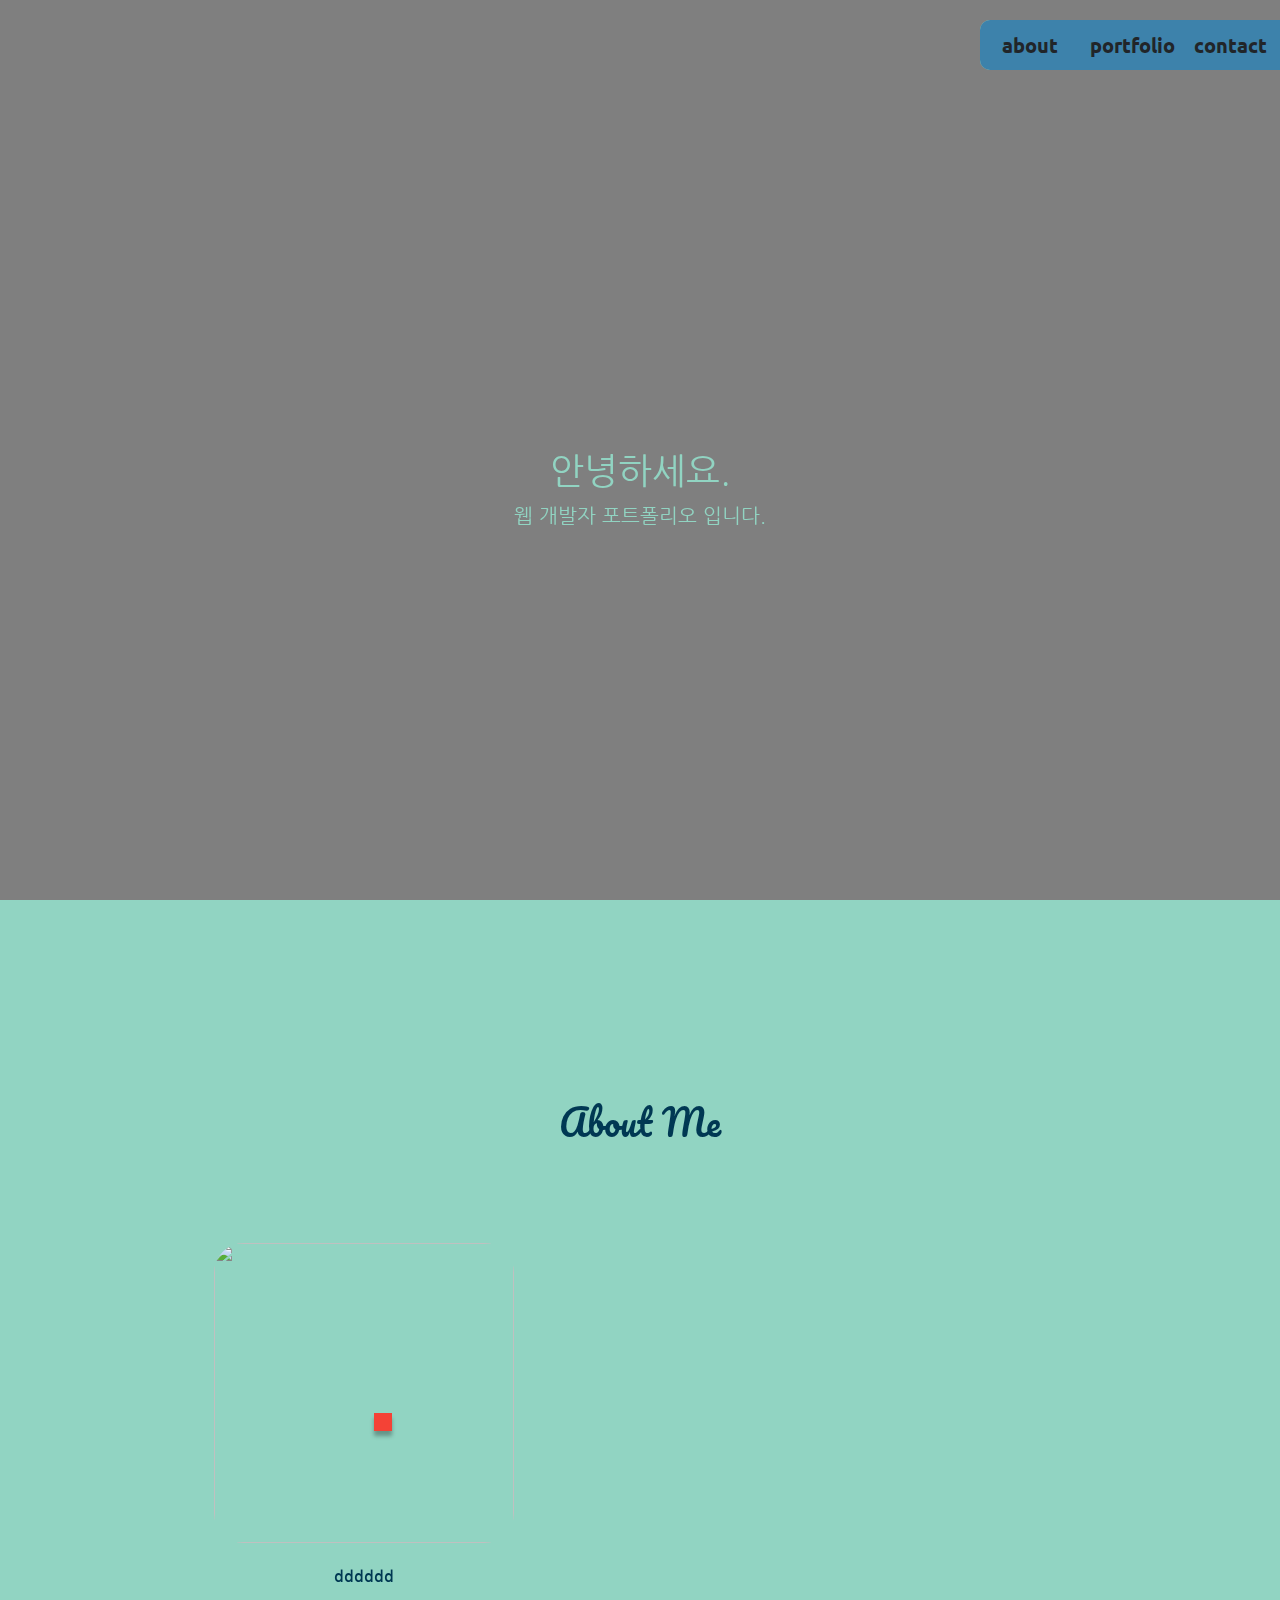
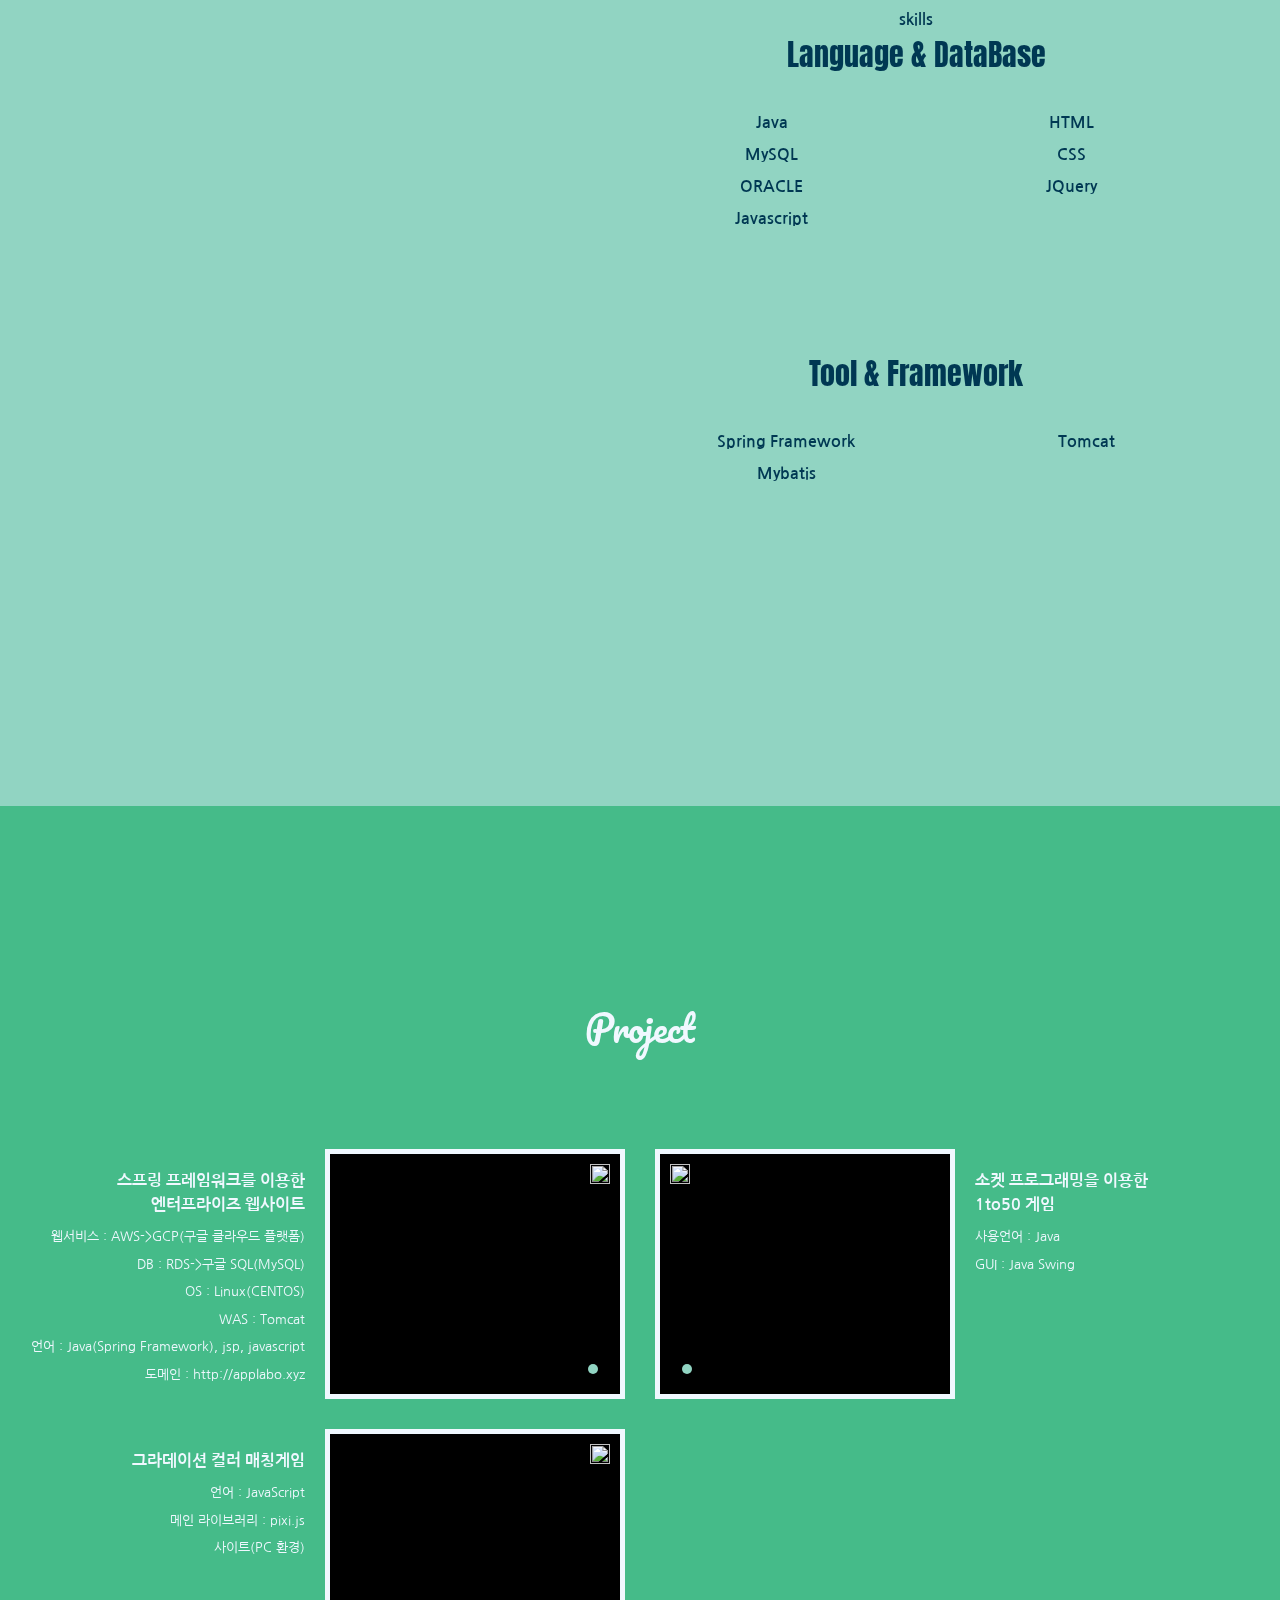
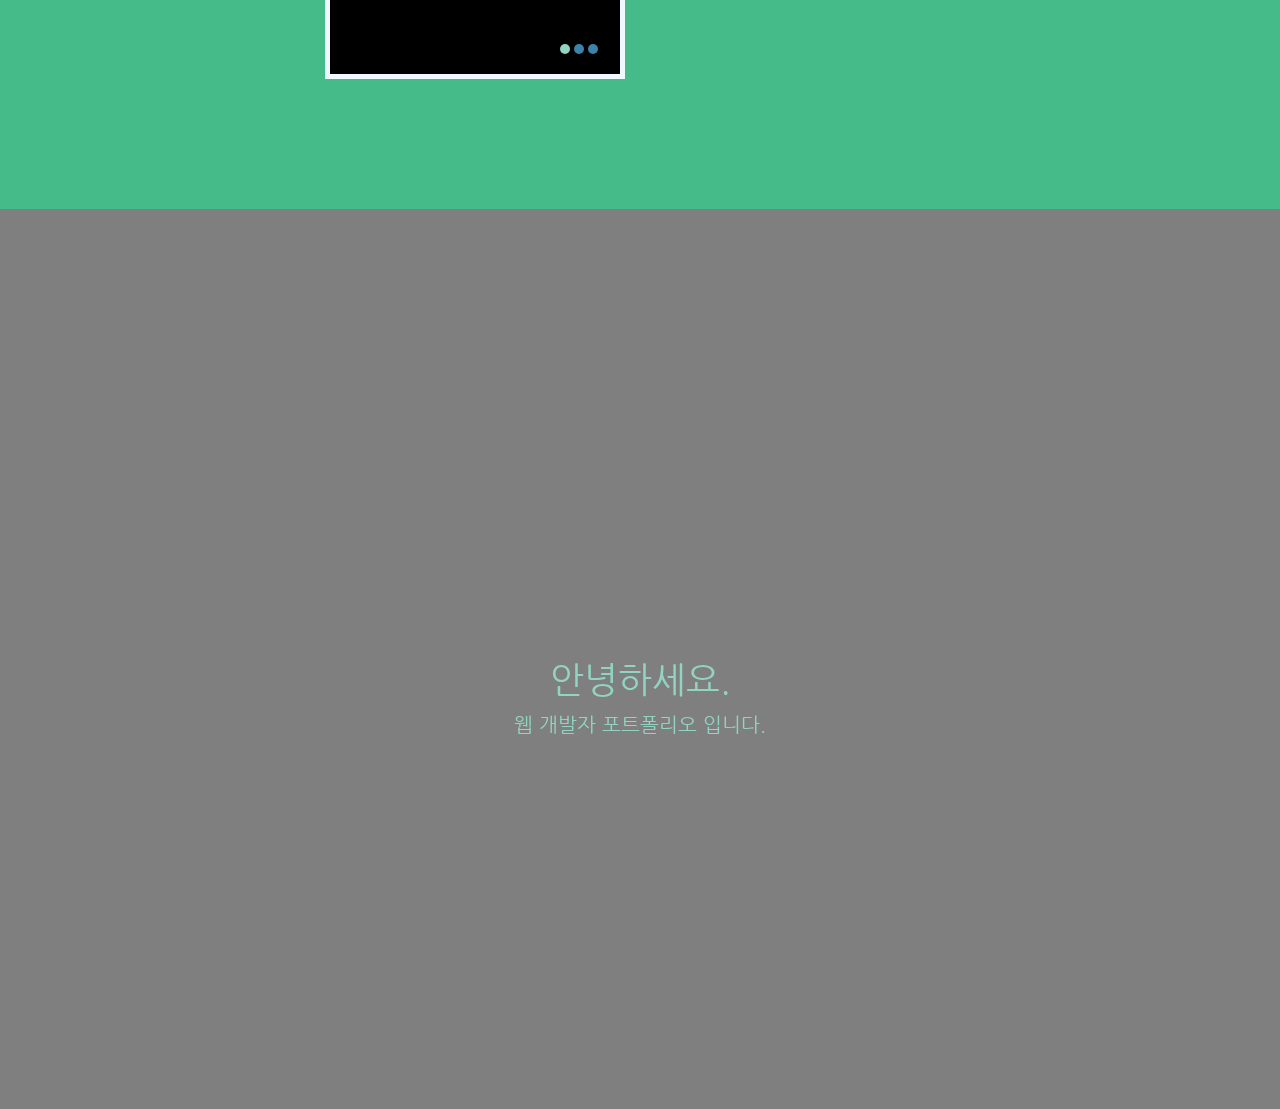
==== bing.html @ ce25c98d "bing" ====
<!DOCTYPE html>
<html lang="en">

<head>
    <meta charset="UTF-8">
    <meta name="viewport" content="width=device-width, initial-scale=1.0">
    <title>한범희의 포트폴리오입니다.</title>
    <link href="https://fonts.googleapis.com/css?family=Nanum+Gothic" rel="stylesheet">
    <link href="https://fonts.googleapis.com/css?family=Anton" rel="stylesheet">
    <link href="https://fonts.googleapis.com/css?family=Anton|Ubuntu" rel="stylesheet">
    <link href="https://fonts.googleapis.com/css?family=Anton|Pacifico|Ubuntu" rel="stylesheet">


    <link rel="stylesheet" href="https://maxcdn.bootstrapcdn.com/bootstrap/4.0.0/css/bootstrap.min.css" integrity="sha384-Gn5384xqQ1aoWXA+058RXPxPg6fy4IWvTNh0E263XmFcJlSAwiGgFAW/dAiS6JXm" crossorigin="anonymous">
    <script src="https://ajax.googleapis.com/ajax/libs/jquery/3.4.0/jquery.min.js"></script>

    <script src="https://cdnjs.cloudflare.com/ajax/libs/popper.js/1.12.9/umd/popper.min.js" integrity="sha384-ApNbgh9B+Y1QKtv3Rn7W3mgPxhU9K/ScQsAP7hUibX39j7fakFPskvXusvfa0b4Q" crossorigin="anonymous"></script>
    <script src="https://maxcdn.bootstrapcdn.com/bootstrap/4.0.0/js/bootstrap.min.js" integrity="sha384-JZR6Spejh4U02d8jOt6vLEHfe/JQGiRRSQQxSfFWpi1MquVdAyjUar5+76PVCmYl" crossorigin="anonymous"></script>
    <link rel="stylesheet" href="https://use.fontawesome.com/releases/v5.8.1/css/all.css" integrity="sha384-50oBUHEmvpQ+1lW4y57PTFmhCaXp0ML5d60M1M7uH2+nqUivzIebhndOJK28anvf" crossorigin="anonymous">

    <link rel="stylesheet" href="css/style3.css">
</head>

<body>
    <div class="back"></div>
    <nav class="navbar0">
        <ul class="menu">
            <li class="menuitem">about</li>
            <li class="menuitem">portfolio</li>
            <li class="menuitem">contact</li>
        </ul>
    </nav>
    <div class="main">
        <div class="main_center">
            <h1 class="main_text_center">안녕하세요.</h1>
            <p class="lead main_text_center">웹 개발자 포트폴리오 입니다.</p>
        </div>
    </div>

    <div class="aboutme">
        <h1 class="aboutme_text_center">About Me</h1>
        <div class="aboutme_box">
            <div class="aboutme_me">
                <div class="aboutme_me_cont">
                    <img src="res/5.png" alt="" class="profile_img">
                    <p class="profile_txt">dddddd</p>
                </div>
            </div>
            <div class="aboutme_skill">
                <span class="aboutme_skill_sub">skills</span>
                <div class="aboutme_skill_cont">

                    <span class="skill_sub">Language & DataBase</span>
                    <div class="skill_col">
                        <ul>
                            <li>Java</li>
                            <li>MySQL</li>
                            <li>ORACLE</li>
                            <li>Javascript</li>
                        </ul>
                        <ul>
                            <li>HTML</li>
                            <li>CSS</li>
                            <li>JQuery</li>
                        </ul>
                    </div>

                    <span class="skill_sub">Tool & Framework</span>
                    <div class="skill_col">
                        <ul>
                            <li>Spring Framework</li>
                            <li>Mybatis</li>

                        </ul>
                        <ul>
                            <li>Tomcat</li>
                        </ul>
                    </div>
                </div>
            </div>
        </div>
    </div>
    <div class="project">
        <h1 class="project_text_center">Project</h1>
        <div class="project_box">
            <div class="project_left">
                <div class="project_item_sub">
                    <div class="subcenter">스프링 프레임워크를 이용한 <br />엔터프라이즈 웹사이트
                    </div>
                    <ul>
                        <li>웹서비스 : AWS->GCP(구글 클라우드 플랫폼)</li>
                        <li>DB : RDS->구글 SQL(MySQL)</li>
                        <li>OS : Linux(CENTOS)</li>
                        <li>WAS : Tomcat</li>
                        <li>언어 : Java(Spring Framework), jsp, javascript</li>
                        <li>도메인 : http://applabo.xyz</li>
                        <li class="git"><a href="https://github.com/bumheehan/MiniGameHeavenFront" target="_blank"><i class="fab fa-github"></i></a></li>
                    </ul>

                </div>
                <div class="project_item_cont">
                    <div id="myCarousel1" class="carousel slide" data-ride="carousel">
                        <ol class="carousel-indicators carousel-indicators-numbers">
                            <li data-target="#myCarousel1" data-slide-to="0" class="active"></li>

                        </ol>
                        <div class="carousel-inner">
                            <div class="carousel-item active">
                                <a href="https://youtu.be/w5eQlGDR6lE" target="_blank"><img src="https://img.youtube.com/vi/w5eQlGDR6lE/0.jpg" alt=""></a>
                            </div>

                        </div>
                    </div>

                </div>
            </div>

            <div class="project_right">
                <div class="project_item_sub">
                    <div class="subcenter">소켓 프로그래밍을 이용한<br /> 1to50 게임</div>
                    <ul>
                        <li>사용언어 : Java</li>
                        <li>GUI : Java Swing </li>
                        <li class="git"><a href="https://github.com/bumheehan/1to50" target="_blank"><i class="fab fa-github"></i></a></li>
                    </ul>

                </div>
                <div class="project_item_cont">

                    <div id="myCarousel2" class="carousel slide" data-ride="carousel">
                        <ol class="carousel-indicators carousel-indicators-numbers">
                            <li data-target="#myCarousel2" data-slide-to="0" class="active"></li>

                        </ol>
                        <div class="carousel-inner">
                            <div class="carousel-item active">
                                <a href="https://youtu.be/AVnaVDQXX8I" target="_blank"><img src="https://img.youtube.com/vi/AVnaVDQXX8I/0.jpg" alt=""></a>
                            </div>

                        </div>
                    </div>
                </div>
            </div>
            <div class="project_left">
                <div class="project_item_sub">
                    <div class="subcenter">그라데이션 컬러 매칭게임
                    </div>
                    <ul>
                        <li>언어 : JavaScript</li>
                        <li>메인 라이브러리 : pixi.js</li>
                        <li>사이트(PC 환경)</li>
                        <li class="git"><a href="https://github.com/bumheehan/colormatch" target="_blank"><i class="fab fa-github"></i></a></li>
                    </ul>

                </div>
                <div class="project_item_cont">
                    <div id="myCarousel3" class="carousel slide" data-ride="carousel">
                        <ol class="carousel-indicators carousel-indicators-numbers">
                            <li data-target="#myCarousel3" data-slide-to="0" class="active"></li>
                            <li data-target="#myCarousel3" data-slide-to="1"></li>
                            <li data-target="#myCarousel3" data-slide-to="2"></li>
                        </ol>
                        <div class="carousel-inner">
                           <div class="carousel-item active">
                                <a href="http://www.applabo.xyz/game?game=1" target="_blank"><img src="res/77.png" alt=""></a>
                            </div>
                            <div class="carousel-item ">
                                <a href="http://www.applabo.xyz/game?game=1" target="_blank"><img src="res/55.png" alt=""></a>
                            </div>
                            <div class="carousel-item">
                                <a href="http://www.applabo.xyz/game?game=1" target="_blank"><img src="res/66.png" alt=""></a>
                            </div>

                        </div>
                    </div>


                </div>
            </div>


        </div>
    </div>
    <div class="contact">
        <div class="main_center">
            <h1 class="main_text_center">안녕하세요.</h1>
            <p class="lead main_text_center">웹 개발자 포트폴리오 입니다.</p>
        </div>

    </div>
</body>
<script>

</script>
<script src="js/portfolio.js"></script>

</html>
---- css/style3.css ----
/*
#91d4c2
#45bb89
#3d82ab
#003853

*/


* {
    margin: 0;
    padding: 0;
    box-sizing: border-box;
    font-family: 'Nanum Gothic', sans-serif;
    font-weight: bold;


}

ol,
ul {
    list-style: none;
}

a {
    outline: 0;
    text-decoration: none;
}

img {
    border: 0;
}

body,
html {
    height: 100%;
    min-width:360px;
}


.back {
    width: 100%;
    height: 100%;
    background-image: url(/res/background.jpg);
    background-repeat: no-repeat;
    background-size: cover;
    position: fixed;
    background-position: center;
    z-index: -1;
}

.main {
    height: 100%;
    background: rgba(0, 0, 0, 0.5);
}

.menu {
    width: 300px;
    height: 50px;
    position: fixed;
    background: #91d4c2;
    right: 0;
    top: 20px; /* 상단 여백 추가 */
    list-style-type: none;
    overflow: hidden;
    /*background-color: #003853; 제거 */
    z-index: 100; /* 100 200 300 500 1000 단위를 크게줘서 끊어주면 나중에 인덱스 관리할때 편함 */
    border-radius: 10px 0px 0px 10px;

}

.menu li {
    float: left;
}

.menuitem {
    width: 100px;
    height: 100%;
    text-align: center;
    background: #3d82ab;
    font-size: 20px;
    padding: 10px;
    font-family: 'Ubuntu', sans-serif;
    cursor: pointer;
}

.menuitem:hover {
    background: #1c7db7;
}

.aboutme {
    padding-top: 200px;
    width: 100%;
    background:#91d4c2;
    padding-bottom: 200px;
    color: #003853;

}

.project {
    width: 100%;
    background: #45bb89;
    padding-top: 200px;
    padding-bottom: 100px;
    color: aliceblue;
}

.contact {
    width: 100%;
    height: 100%;
    background: rgba(0,0,0,0.5);
}

.main_center {
    color: #91d4c2;
    position: relative;
    top: 50%;
}

.main_text_center {

    text-align: center;
    font-size: 36px;
}

.lead {
    font-size: 20px;
}

.aboutme_text_center {
    font-family: 'Anton', sans-serif;
    font-family: 'Ubuntu', sans-serif;
    font-family: 'Pacifico', cursive;
    font-size: 36px;
    text-align: center;
}

.aboutme_box {
    max-width: 1440px; /* 노트북 가장많이 쓰는 사이즈로 최대 width 값 적용 */
    width: 90%;
    margin-left: auto;
    margin-right: auto;
    margin-top: 100px;
}

.aboutme_me {
    position: relative;
    float: left;
    width: 600px;

}

.aboutme_skill {
    position: relative;
    width: 600px;
    float: right;
}

.aboutme_box::after {
    display: block;
    content: '';
    clear: both;
}

.project_text_center {
    font-family: 'Anton', sans-serif;
    font-family: 'Ubuntu', sans-serif;
    font-family: 'Pacifico', cursive;
    font-size: 36px;
    text-align: center;
    position: relative;
    top: 20%;
}

.project_box {
    position: relative;
    top: 30%;
    width: 1230px;
    margin-top: 100px;
    margin-left: auto;
    margin-right: auto;
}

.project_left {
    width: 600px;
    height: 250px;
    margin-bottom: 30px;
    float: left;
}

.project_right {
    width: 600px;
    height: 250px;
    margin-bottom: 30px;
    float: right;
}

.project_right .project_item_sub {padding-left:20px; text-align: left;} /* 추가 */

.project_left div:first-child {
    float: left;
    text-align: right; /* 추가 */
}
.project_left .project_item_sub {padding-right:20px;} /* 추가 */

.project_left div:last-child {
    float: right;
}

.project_right div:first-child {
    float: right;
}

.project_right div:last-child {
    float: left;
}

.project_item_sub {
    width: 300px;
    height: 250px;
    position: relative;
    text-align: center;
}

.project_item_cont {
    width: 300px;
    height: 250px;
    position: relative;
    padding: 10px;
    background: black;
    border: 5px aliceblue solid;
}

.project_box::after {
    display: block;
    content: '';
    clear: both;
}

.project_left::after {
    display: block;
    content: '';
    clear: both;
}

.project_right::after {
    display: block;
    content: '';
    clear: both;
}

@media screen and (min-width:700px) and (max-width:1279px) {
    .aboutme_me {
        float: none;
        margin-left: auto;
        margin-right: auto;

    }

    .aboutme_skill {
        float: none;
        margin-left: auto;
        margin-right: auto;

    }

    .project_box {
        width: 100%;
    }

    .project_left {
        float: none;
        margin-left: auto;
        margin-right: auto;
    }

    .project_right {
        float: none;
        margin-left: auto;
        margin-right: auto;
    }
}


@media screen and (max-width:699px) {
    .aboutme_me {
        float: none;
        margin-left: auto;
        margin-right: auto;
        width: 90%;

    }

    .aboutme_skill {
        float: none;
        margin-left: auto;
        margin-right: auto;
        width: 90%;

    }

    .project_box {
        width: 100%;
    }
    .project_left div,
    .project_right div,
    .project_left li,
    .project_right li {text-align:center;}

    .subcenter {font-size: 24px;}
    .project_item_sub ul li {margin-top:2px; font-size:14px !important;}
    .project_left {
        float: none;
        margin-left: auto;
        margin-right: auto;
        width: 100%;
        height: auto;
        margin-bottom:70px;
    }

    .project_right {
        width: 100%;
        float: none;
        margin-left: auto;
        margin-right: auto;
        height: auto;
        margin-bottom:50px; /* 추가 */
    }

    .project_item_sub {
        padding:0 !important;
        height: auto;
        float: none;
        margin-left: auto;
        margin-right: auto;
    }

    .project_item_cont {
        float: none;
        margin-left: auto;
        margin-right: auto;
    }

    .project_left div:first-child {
        float: none;
        text-align: center;
    }

    .project_left div:last-child {
        float: none;
    }

    .project_right div:first-child {
        float: none;
    }

    .project_right div:last-child {
        float: none;
    }

    .project {
        padding-top: 100px;
        height: auto;
    }

}



/* 컨텐츠 */

.aboutme_skill_cont {
    width: 100%;
    text-align: center;
}

.aboutme_me_cont {
    width: 100%;
}
.aboutme_skill_sub{
    display: block;
    text-align: center;
}
.profile_img {
    width: 300px;
    height: 300px;
    border-radius: 30px;
    display: block;
    margin-left: auto;
    margin-right: auto;
}

.profile_txt {
    margin-top:20px;
    word-wrap: keep-all;
    text-align: center;
    color: inherit;
    line-height:1.8;
}

.skill_col {
    display: flex;
    justify-content: space-around;
    line-height: 200%;
    margin-top: 30px;
    margin-bottom: 100px;
}

.skill_sub {
    font-size: 30px;
    text-align: center;
    font-family: 'Anton', sans-serif;
    font-weight:normal;
}
.carousel-item img{
    width: 300px;
    height: 220px;
    object-fit: cover;
    overflow: hidden;
}

.project_left .project_item_cont .carousel .carousel-indicators-numbers{
    right: 10px;
    left: auto;
    margin-left: 0;
    margin-right: 0;
    top:200px;
    margin-bottom: 0;
}
.project_right .project_item_cont .carousel .carousel-indicators-numbers{
    right: auto;
    left: 10px;
    margin-left: 0;
    margin-right: 0;
    top: 200px;
    margin-bottom: 0;
}
.carousel-indicators-numbers  li{
    text-indent: inherit;
    text-align: center;
      margin: 0 2px;
      width: 10px;
      height: 10px;
      border: none;
      border-radius: 100%;
      line-height: 30px;
      color: #003853;
      background-color: #3d82ab;
      transition: all 0.25s ease;
    position: relative;





}
.carousel-indicators-numbers .active{
    background-color: #91d4c2;
}
.carousel-indicators-numbers  li:active, .carousel-indicators-numbers  li:hover {
        margin: 0 2px;
        background-color: #45bb89;

    }

.subcenter{
    position: relative;
    top:20px;
    display: block;
    width: 100%;
    color: aliceblue;
    margin-bottom: 30px;
    text-align:left; /* 왼쪽 정렬 */
}

.project_item_sub ul li{
    display: block;
    color: aliceblue;
    font-size: 13px;
    /* text-align: left; 제거 */
    /* margin-left: 20px; 제거 */
    margin-top: 8px; /* 여백 증가 */
    font-weight:normal; /* 폰트 얇게 */
}
.git i {
    color: aliceblue;
    font-size: 30px;
}
.carousel-item a img{
    width: 100%;
    height: 100%;
}


/* 추가 css */
.aboutme_me_cont:after {content:''; position:absolute; top:170px; left:50%; margin-left:10px; display: block; width: 18px; height: 18px; background:#f44236; box-shadow:0px 5px 4px rgba(0,0,0,.3);}

.project_left .project_item_sub {}

.aboutme_me_cont:after {
    animation-name: apple;
    animation-duration: 2s;
    animation-iteration-count: infinite;
    animation-timing-function: linear;
	animation-fill-mode:forwards;
	}

@keyframes apple {
    0% {transform: rotate(25deg);}
    10% {transform: rotate(-25deg);}
    20% {transform: rotate(0deg);}
    50% {top:180px;}
    70% {top:280px;}
    100% {top:280px;}
}
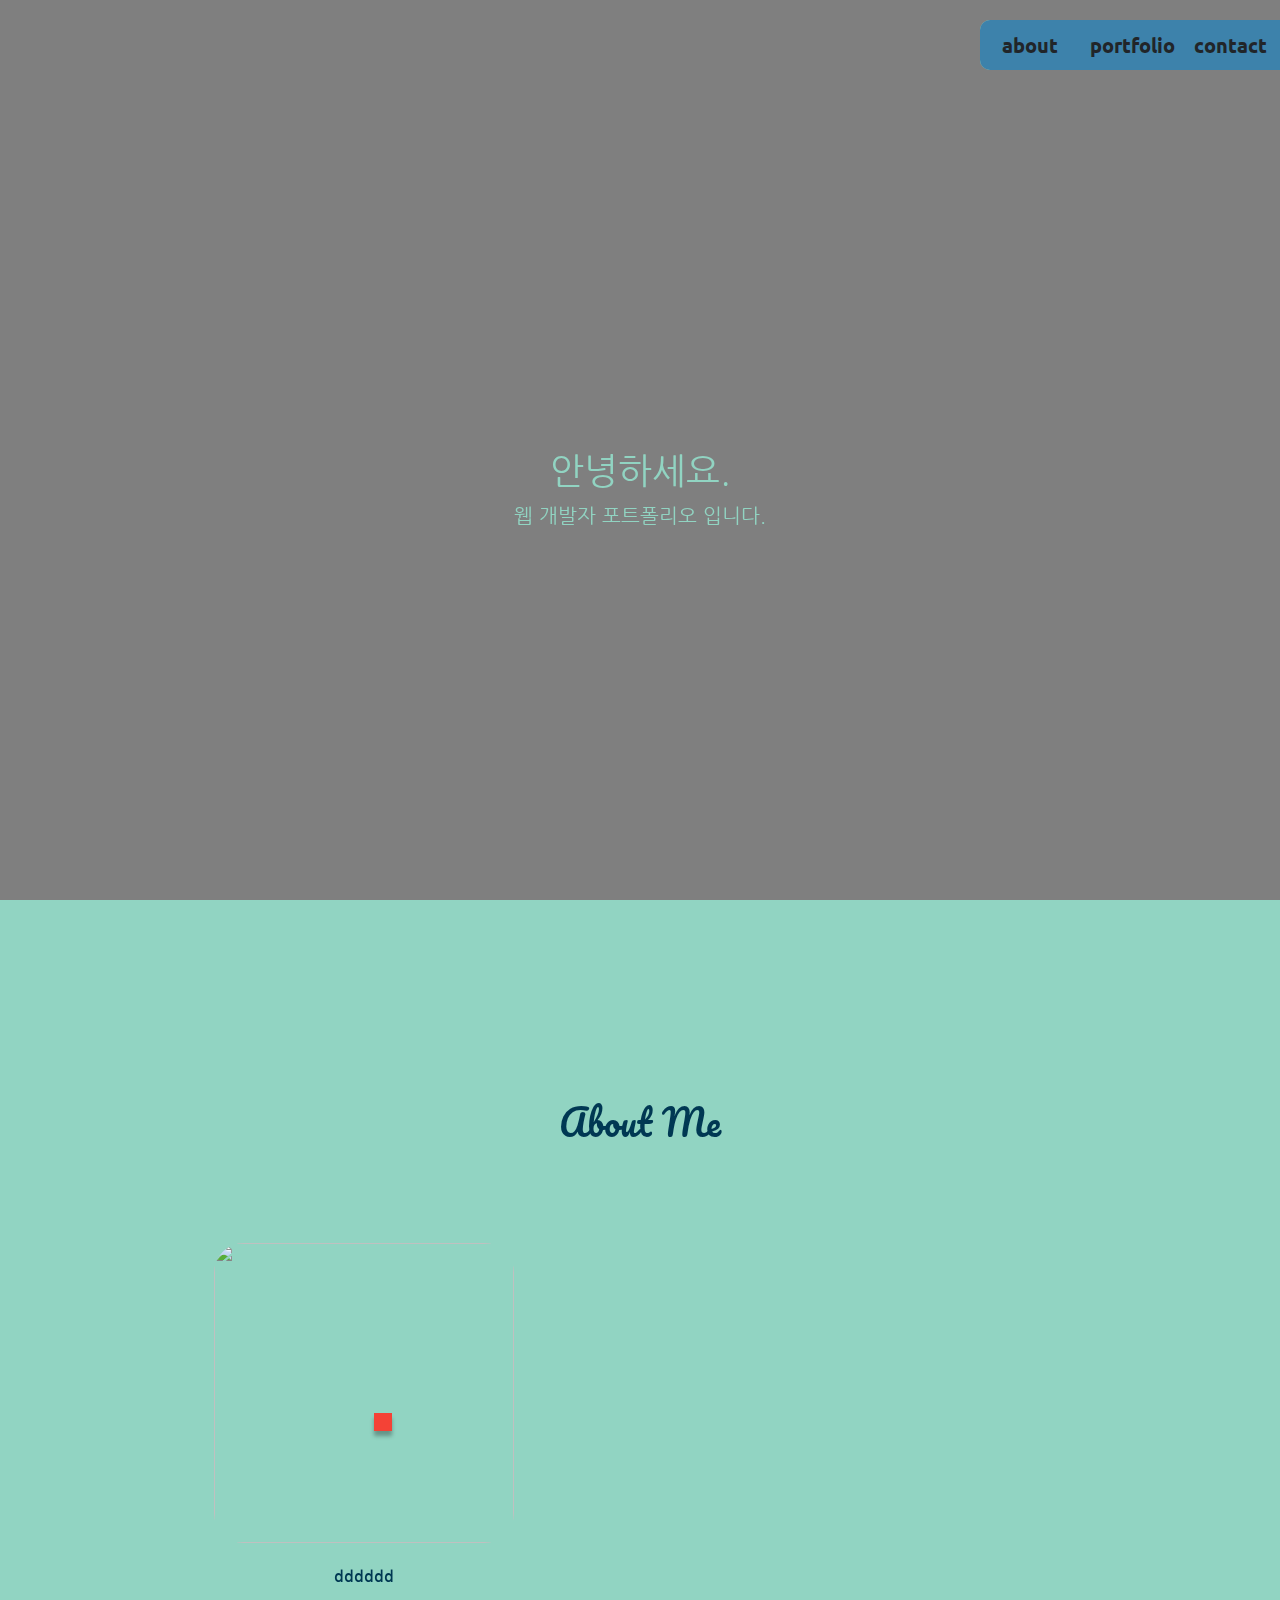
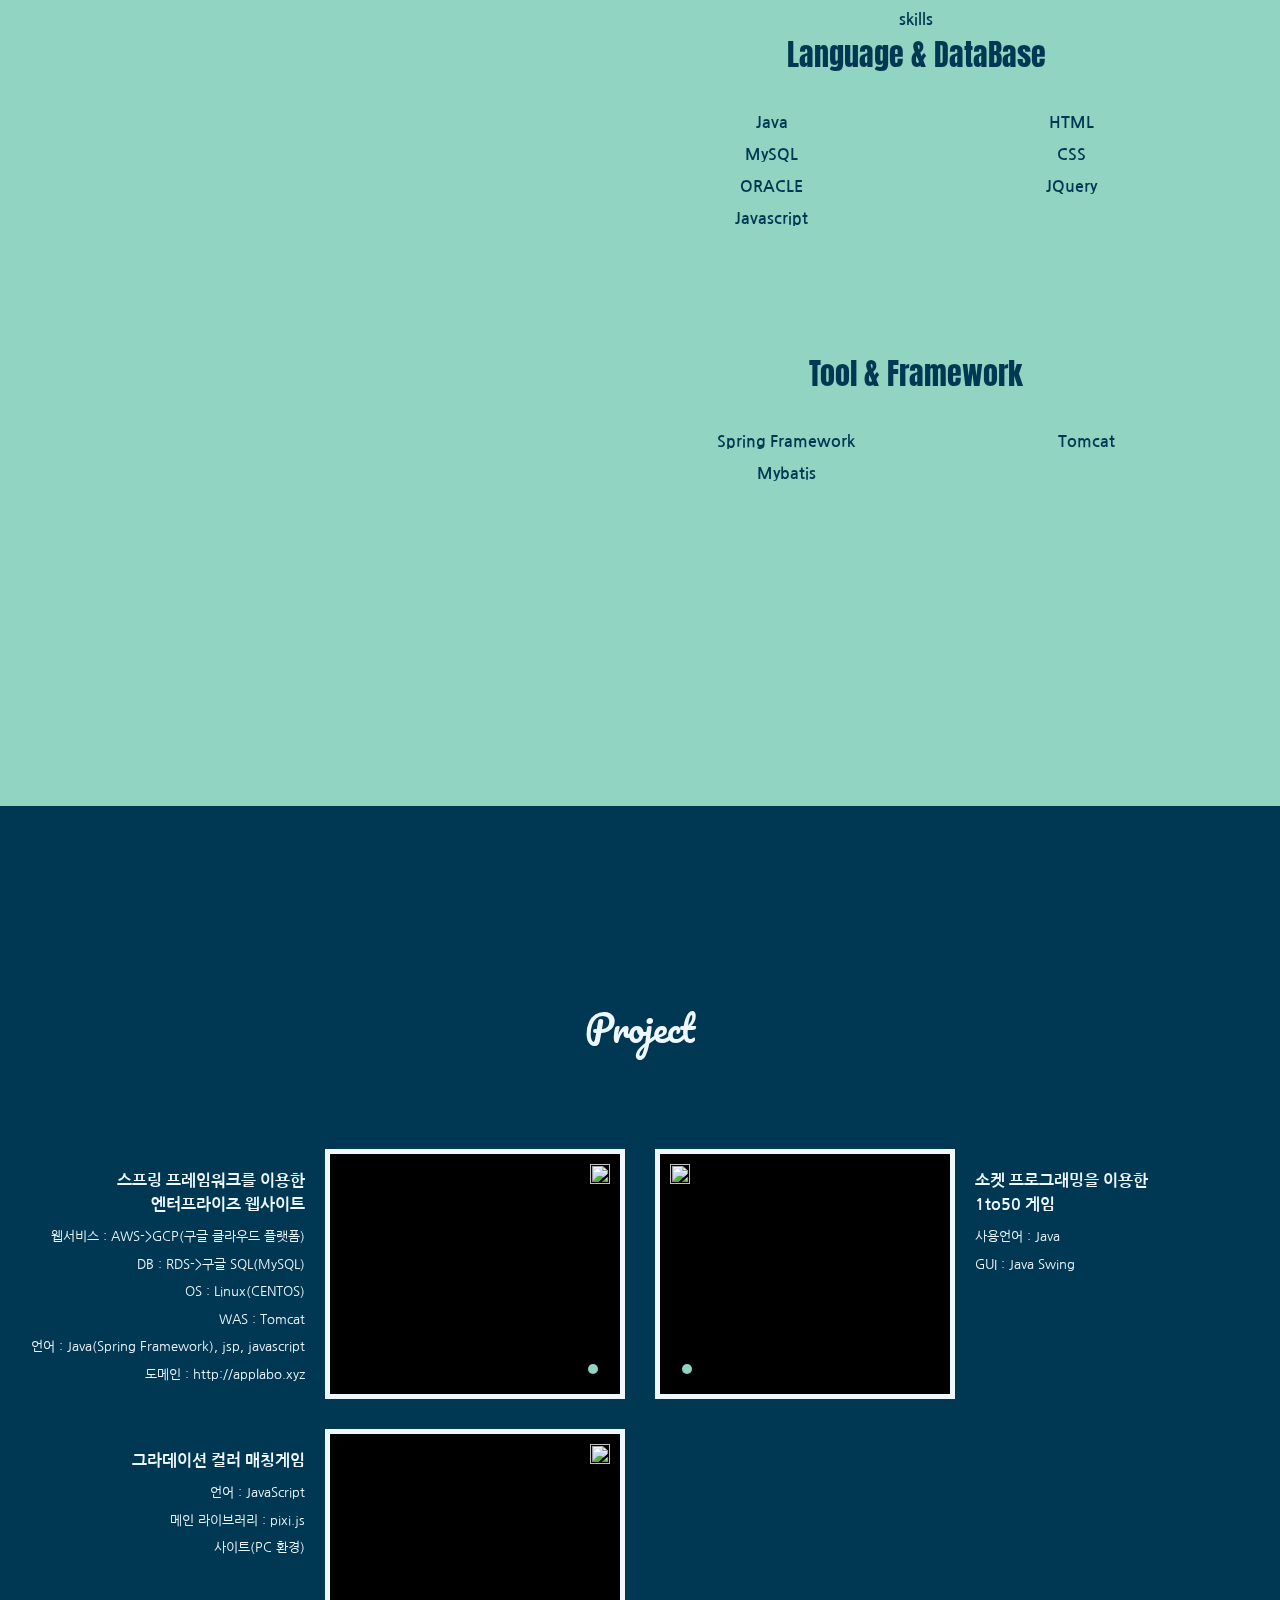
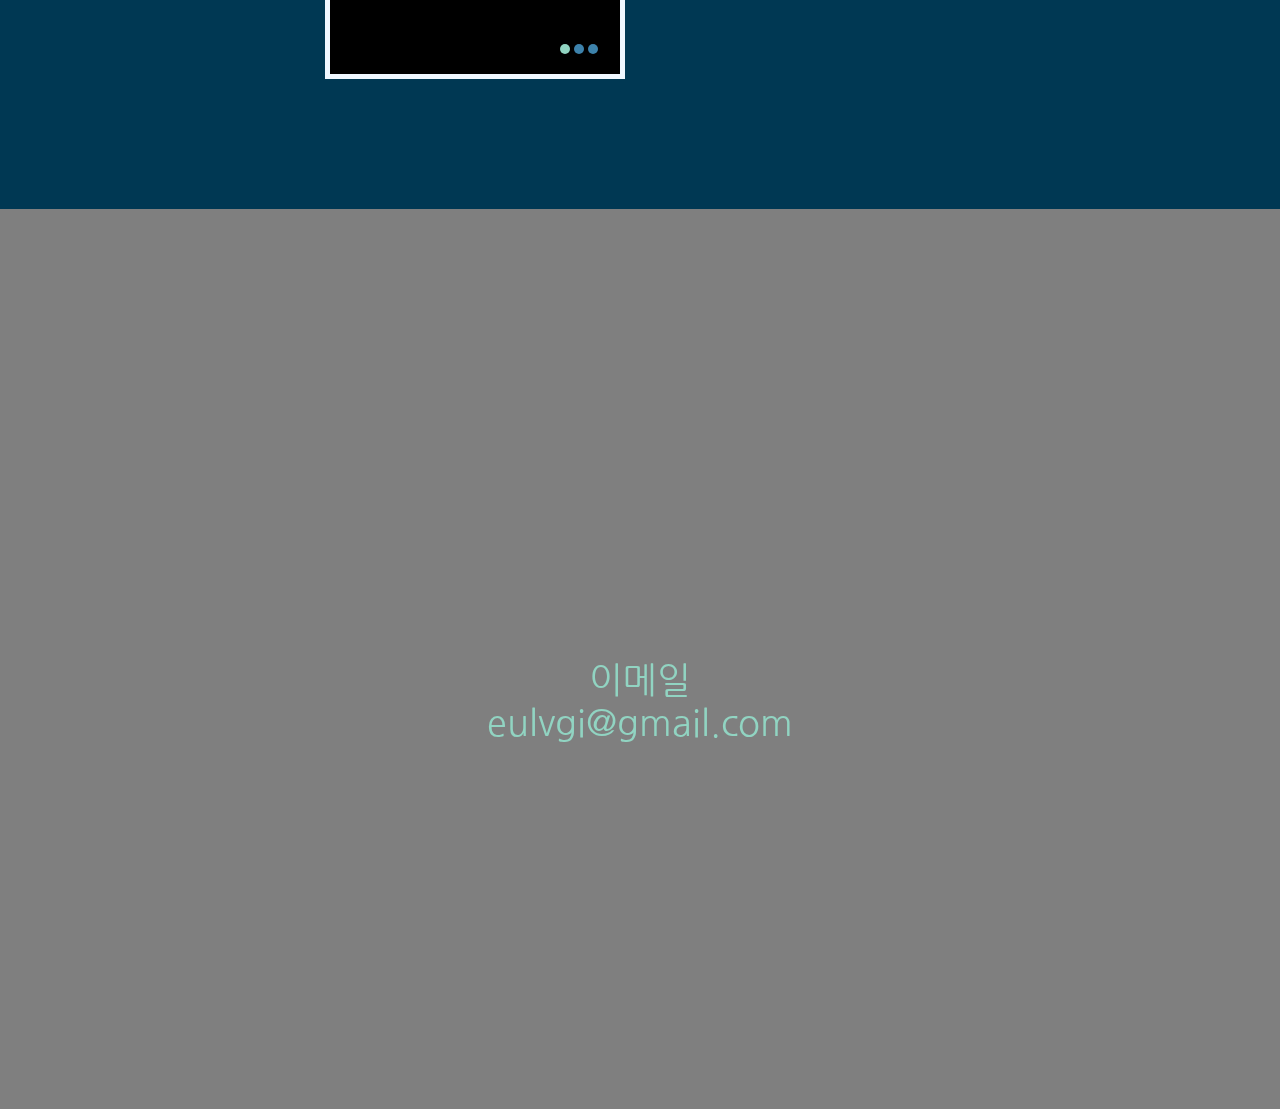
==== commit 41230be5: "bing" ====
--- a/bing.html
+++ b/bing.html
@@ -4,7 +4,7 @@
 <head>
     <meta charset="UTF-8">
     <meta name="viewport" content="width=device-width, initial-scale=1.0">
-    <title>한범희의 포트폴리오입니다.</title>
+    <title>빙은지의 포트폴리오입니다.</title>
     <link href="https://fonts.googleapis.com/css?family=Nanum+Gothic" rel="stylesheet">
     <link href="https://fonts.googleapis.com/css?family=Anton" rel="stylesheet">
     <link href="https://fonts.googleapis.com/css?family=Anton|Ubuntu" rel="stylesheet">
@@ -183,8 +183,7 @@
     </div>
     <div class="contact">
         <div class="main_center">
-            <h1 class="main_text_center">안녕하세요.</h1>
-            <p class="lead main_text_center">웹 개발자 포트폴리오 입니다.</p>
+            <h1 class="main_text_center">이메일 <br/>eulvgi@gmail.com</h1>
         </div>
 
     </div>
--- a/css/style3.css
+++ b/css/style3.css
@@ -99,7 +99,7 @@
 
 .project {
     width: 100%;
-    background: #45bb89;
+    background: #003853;
     padding-top: 200px;
     padding-bottom: 100px;
     color: aliceblue;
